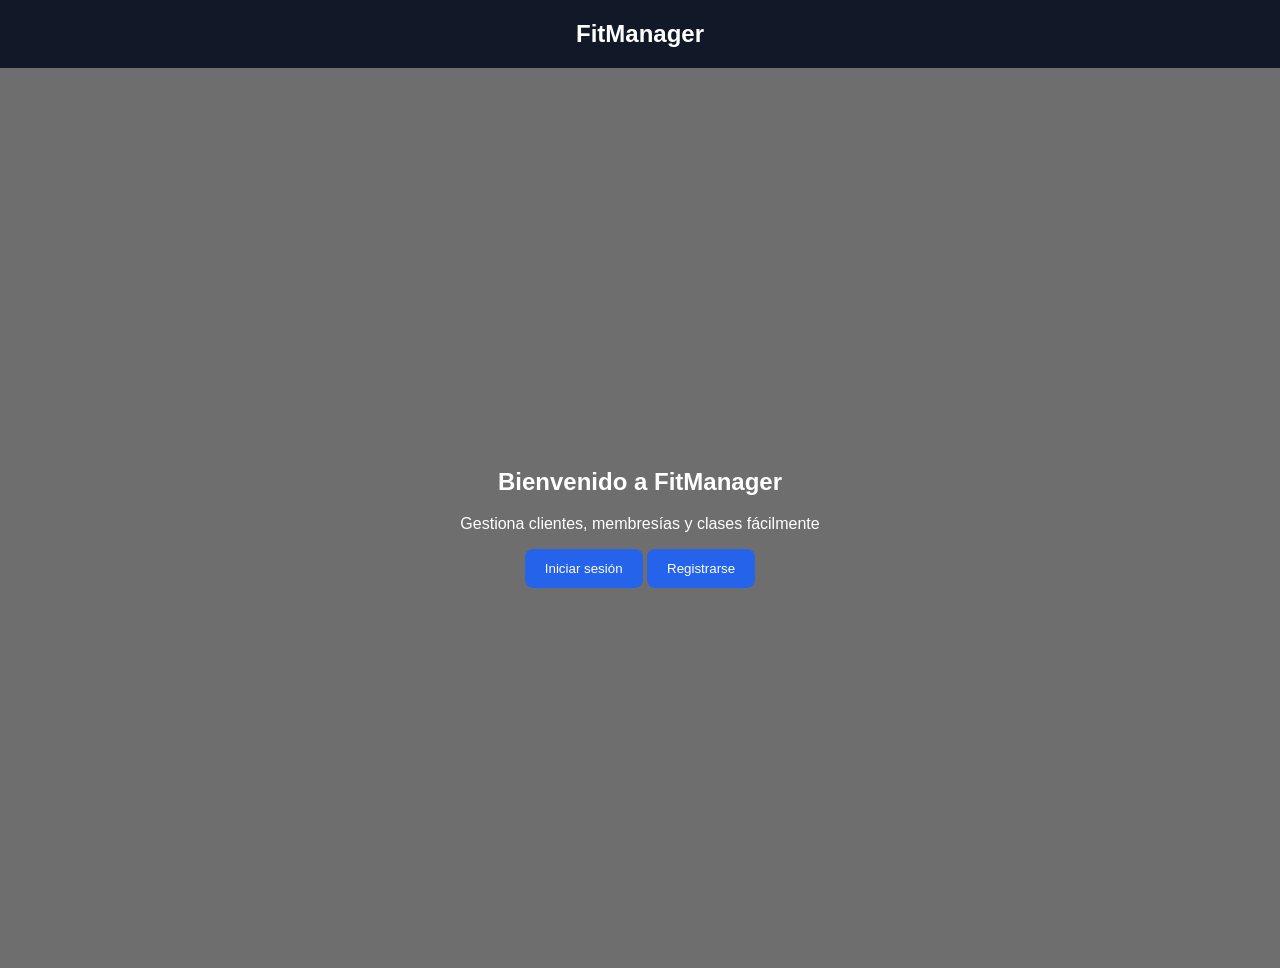
==== index.html @ f3ab3c64 "Add files via upload nuevo front end actualizado" ====
<!DOCTYPE html>
<html lang="es">
<head>
  <meta charset="UTF-8">
  <title>FitManager</title>
  <link rel="stylesheet" href="styles.css">
</head>
<body>

<header class="header">
  FitManager
</header>

<section class="hero">
  <div class="hero-content">
    <h1>Bienvenido a FitManager</h1>
    <p>Gestiona clientes, membresías y clases fácilmente</p>

    <button class="btn" onclick="window.location.href='login.html'">
      Iniciar sesión
    </button>

    <button class="btn" onclick="window.location.href='register.html'">
      Registrarse
    </button>
  </div>
</section>

</body>

    <script src="https://cdn.botpress.cloud/webchat/v3.5/inject.js"></script>
<script src="https://files.bpcontent.cloud/2025/08/15/12/20250815120426-M2R9G0NK.js" defer></script>
    
</html>
---- styles.css ----
* {
  box-sizing: border-box;
  font-family: Arial, Helvetica, sans-serif;
}

body {
  margin: 0;
  background: #f3f4f6;
  color: #111827;
}

.header {
  background: #111827;
  color: #fff;
  padding: 20px;
  text-align: center;
  font-size: 24px;
  font-weight: bold;
}

.hero {
  height: 100vh;
  background:
    linear-gradient(rgba(0,0,0,.55), rgba(0,0,0,.55)),
    url("https://images.unsplash.com/photo-1554284126-aa88f22d8b74");
  background-size: cover;
  display: flex;
  justify-content: center;
  align-items: center;
}

.hero-content {
  text-align: center;
  color: white;
}

.btn {
  background: #2563eb;
  color: white;
  border: none;
  padding: 12px 20px;
  border-radius: 8px;
  cursor: pointer;
}

.danger {
  background: #dc2626;
}

.hidden {
  display: none;
}

.login {
  min-height: 100vh;
  display: flex;
  justify-content: center;
  align-items: center;
}

.login-card {
  background: white;
  padding: 30px;
  width: 320px;
  border-radius: 10px;
}

.login-card input {
  width: 100%;
  padding: 10px;
  margin-bottom: 15px;
}

/* ADMIN */
.admin-container {
  display: flex;
  min-height: 100vh;
}

.admin-sidebar {
  width: 220px;
  background: #1f2937;
  color: white;
  padding: 20px;
  display: flex;
  flex-direction: column;
  gap: 10px;
}

.nav-btn {
  background: none;
  border: none;
  color: #e5e7eb;
  padding: 10px;
  cursor: pointer;
  text-align: left;
  border-radius: 6px;
}

.nav-btn:hover {
  background: #2563eb;
  color: white;
}

.admin-content {
  flex: 1;
  padding: 30px;
}

.admin-sec {
  background: white;
  padding: 25px;
  border-radius: 10px;
}

/* CLIENTE */
.panel {
  min-height: 100vh;
}

.cliente-container {
  display: flex;
  min-height: 100vh;
}

.cliente-sidebar {
  width: 220px;
  background: #1f2937;
  color: white;
  padding: 20px;
  display: flex;
  flex-direction: column;
  gap: 10px;
}

.cliente-sidebar button {
  background: none;
  border: none;
  color: #e5e7eb;
  padding: 10px;
  cursor: pointer;
  text-align: left;
  border-radius: 6px;
}

.cliente-sidebar button:hover {
  background: #2563eb;
  color: white;
}

.cliente-sidebar .danger {
  margin-top: auto;
}

.cliente-content {
  flex: 1;
  padding: 30px;
}

.cliente-sec {
  background: white;
  padding: 25px;
  border-radius: 10px;
}
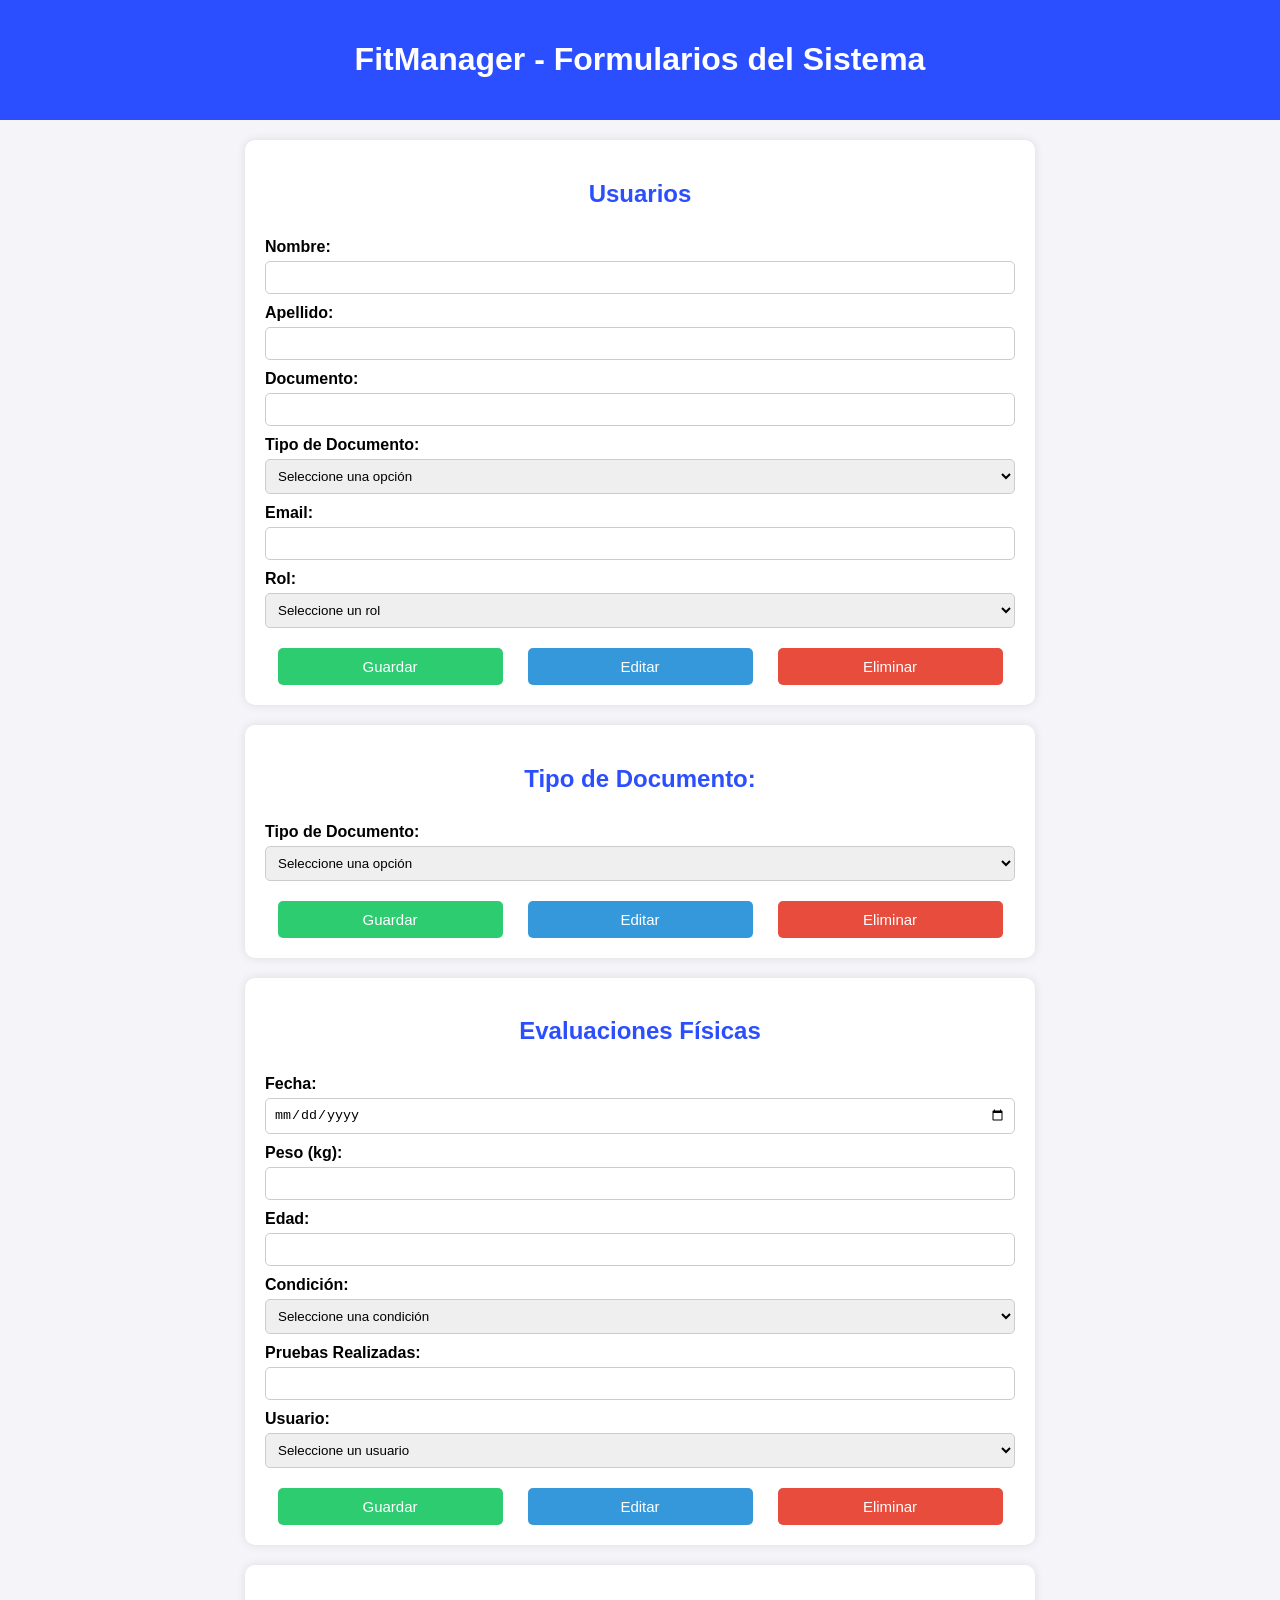
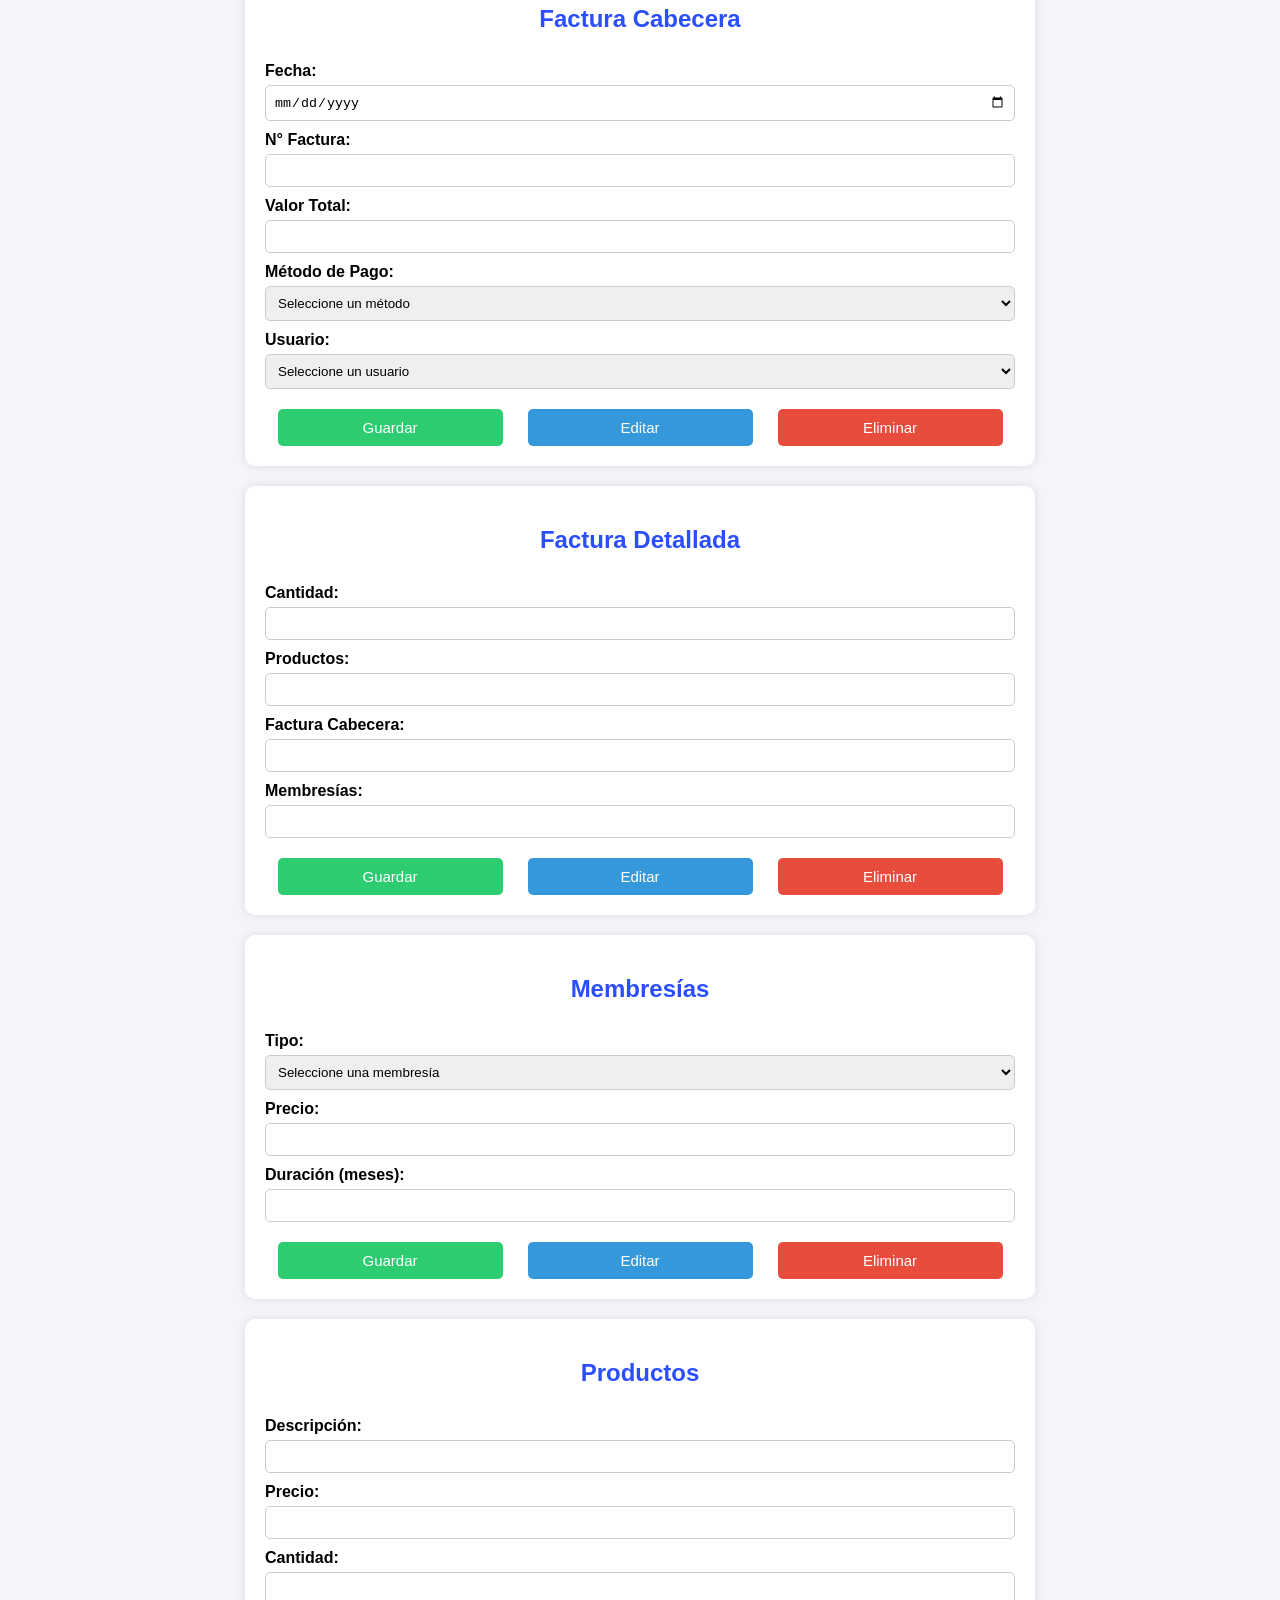
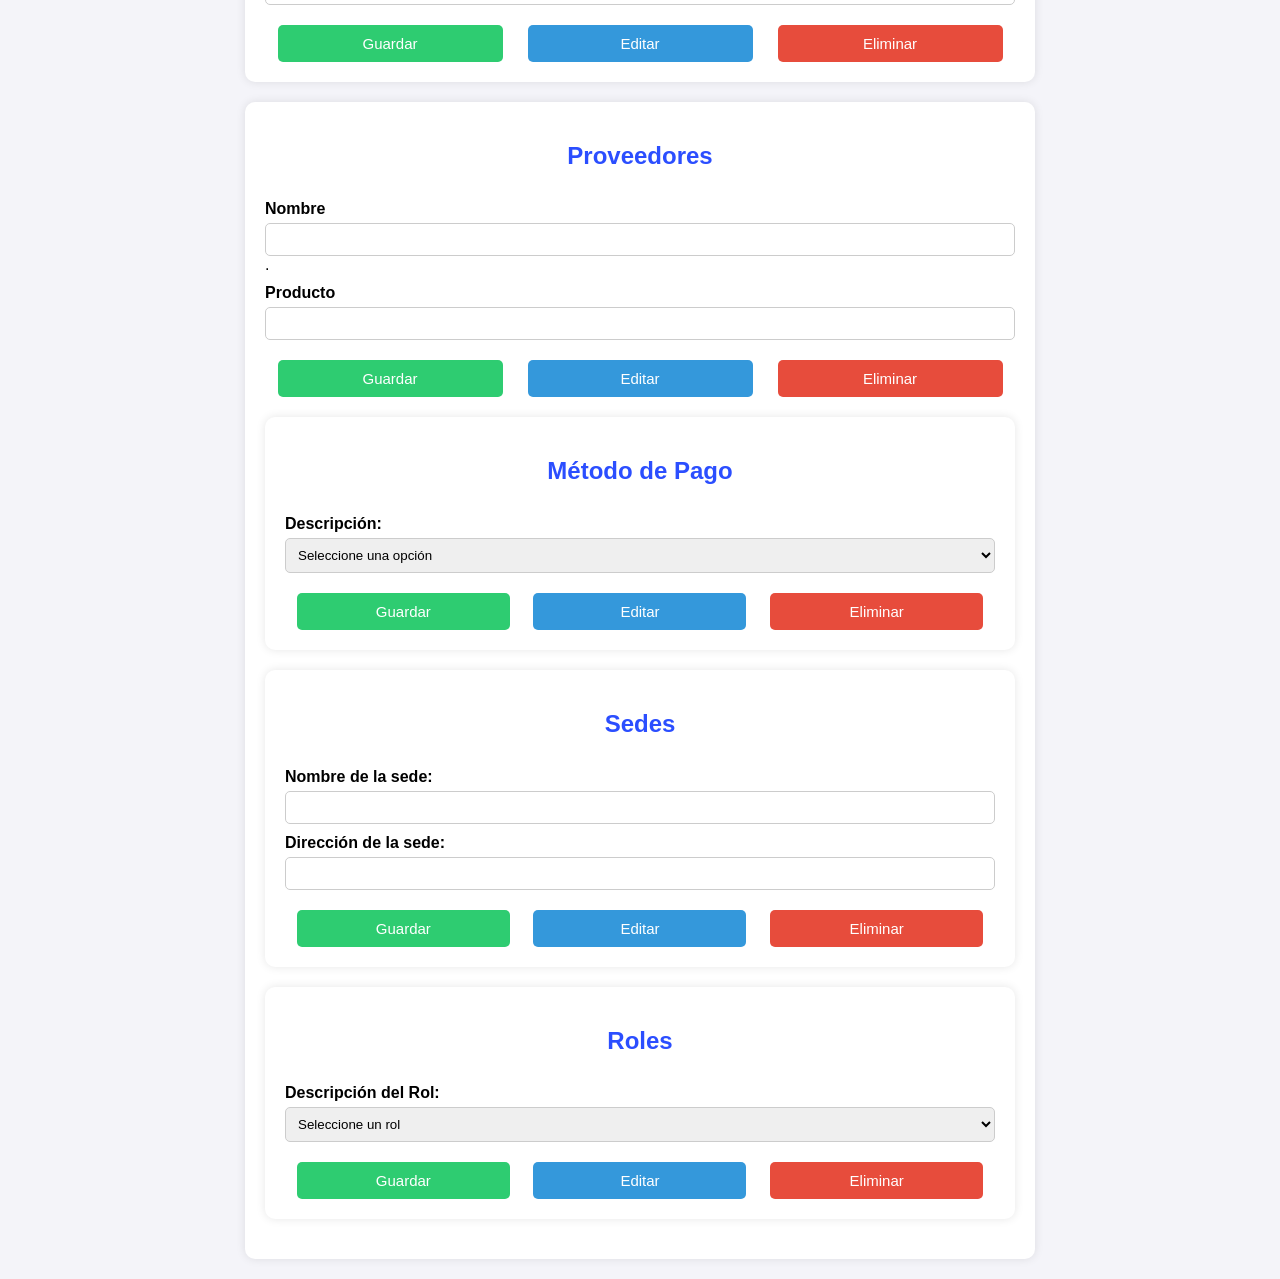
==== commit ec36efda: "Formularios Formularios actualizados y completos" ====
--- a/index.html
+++ b/index.html
@@ -2,33 +2,293 @@
 <html lang="es">
 <head>
   <meta charset="UTF-8">
-  <title>FitManager</title>
-  <link rel="stylesheet" href="styles.css">
+  <meta name="viewport" content="width=device-width, initial-scale=1.0">
+  <title>FitManager - Formularios</title>
+<link rel="stylesheet" href="Css/styles.css">
 </head>
 <body>
 
-<header class="header">
-  FitManager
+<header>
+  <h1>FitManager - Formularios del Sistema</h1>
 </header>
 
-<section class="hero">
-  <div class="hero-content">
-    <h1>Bienvenido a FitManager</h1>
-    <p>Gestiona clientes, membresías y clases fácilmente</p>
-
-    <button class="btn" onclick="window.location.href='login.html'">
-      Iniciar sesión
-    </button>
-
-    <button class="btn" onclick="window.location.href='register.html'">
-      Registrarse
-    </button>
-  </div>
+<section>
+  <h2>Usuarios</h2>
+  <form>
+    <label>Nombre:</label>
+    <input type="text" name="nombre" required>
+
+    <label>Apellido:</label>
+    <input type="text" name="apellido" required>
+
+    <label>Documento:</label>
+    <input type="text" name="documento" required>
+
+    <label>Tipo de Documento:</label>
+    <select name="tipo_documento" required>
+      <option value="">Seleccione una opción</option>
+      <option value="TI">Tarjeta de Identidad (T.I)</option>
+      <option value="CC">Cédula de Ciudadanía (C.C)</option>
+      <option value="CE">Cédula de Extranjeria (C.E)</option>
+    </select>
+
+    <label>Email:</label>
+    <input type="email" name="email" required>
+
+    <label>Rol:</label>
+    <select name="rol" required>
+      <option value="">Seleccione un rol</option>
+      <option value="entrenador">Entrenador</option>
+      <option value="cliente">Cliente</option>
+    </select>
+
+    <div class="botones">
+      <button class="guardar" formaction="guardar_usuario.php" type="submit">Guardar</button>
+      <button class="editar" formaction="editar_usuario.php" type="submit">Editar</button>
+      <button class="eliminar" formaction="eliminar_usuario.php" type="submit">Eliminar</button>
+    </div>
+  </form>
+</section>
+
+<section>
+    
+  <h2>Tipo de Documento:</h2>
+    <form>
+
+    <label>Tipo de Documento:</label>
+    <select name="tipo_documento" required>
+      <option value="">Seleccione una opción</option>
+      <option value="TI">Tarjeta de Identidad (T.I)</option>
+      <option value="CC">Cédula de Ciudadanía (C.C)</option>
+      <option value="CE">Cedula de Extranjeria (C.E)</option>
+    </select>
+        <div class="botones">
+      <button class="guardar" formaction="guardar_Tipo_de_documento.php" type="submit">Guardar</button>
+      <button class="editar" formaction="editar_Tipo_de_documento.php" type="submit">Editar</button>
+      <button class="eliminar" formaction="eliminar_Tipo_de_documento.php" type="submit">Eliminar</button>
+    </div>
+    </form>
+
+</section>
+
+<section>
+  <h2>Evaluaciones Físicas</h2>
+  <form>
+    <label>Fecha:</label>
+    <input type="date" name="fecha" required>
+
+    <label>Peso (kg):</label>
+    <input type="number" name="peso" step="0.1" required>
+
+    <label>Edad:</label>
+    <input type="number" name="edad" required>
+
+    <label>Condición:</label>
+    <select name="condicion">
+      <option value="">Seleccione una condición</option>
+      <option value="excelente">Excelente</option>
+      <option value="buena">Buena</option>
+      <option value="regular">Regular</option>
+      <option value="mala">Mala</option>
+    </select>
+
+    <label>Pruebas Realizadas:</label>
+    <input type="text" name="pruebas">
+
+    <label>Usuario:</label>
+    <select name="usuario">
+      <option value="">Seleccione un usuario</option>
+      <option value="1">Juan Pérez</option>
+      <option value="2">María Gómez</option>
+      <option value="3">Carlos Ruiz</option>
+    </select>
+
+    <div class="botones">
+      <button class="guardar" formaction="guardar_evaluacion.php" type="submit">Guardar</button>
+      <button class="editar" formaction="editar_evaluacion.php" type="submit">Editar</button>
+      <button class="eliminar" formaction="eliminar_evaluacion.php" type="submit">Eliminar</button>
+    </div>
+  </form>
+</section>
+
+<section>
+  <h2>Factura Cabecera</h2>
+  <form>
+    <label>Fecha:</label>
+    <input type="date" name="fecha_fact" required>
+
+    <label>N° Factura:</label>
+    <input type="text" name="n_factura" required>
+
+    <label>Valor Total:</label>
+    <input type="number" name="valortotal" step="0.01" required>
+
+    <label>Método de Pago:</label>
+    <select name="metodo_pago" required>
+      <option value="">Seleccione un método</option>
+      <option value="efectivo">Efectivo</option>
+      <option value="tarjeta">Tarjeta</option>
+      <option value="transferencia">Transferencia</option>
+    </select>
+
+    <label>Usuario:</label>
+    <select name="usuario" required>
+      <option value="">Seleccione un usuario</option>
+      <option value="1">Juan Pérez</option>
+      <option value="2">María Gómez</option>
+    </select>
+
+    <div class="botones">
+      <button class="guardar" formaction="guardar_factura_cabecera.php" type="submit">Guardar</button>
+      <button class="editar" formaction="editar_factura_cabecera.php" type="submit">Editar</button>
+      <button class="eliminar" formaction="eliminar_factura_cabecera.php" type="submit">Eliminar</button>
+    </div>
+  </form>
+</section>
+
+
+
+<section>
+  <h2>Factura Detallada</h2>
+  <form>
+    <label>Cantidad:</label>
+    <input type="number" name="Cantidad" required>
+
+    <label>Productos:</label>
+    <input type="text" name="Productos" required>
+
+    <label>Factura Cabecera:</label>
+    <input type="text" name=" Factura Cabecera" required>
+
+    <label>Membresías:</label>
+    <input type="text" name="Membresías" required>
+
+    <div class="botones">
+      <button class="guardar" formaction="guardar_factura_detallada.php" type="submit">Guardar</button>
+      <button class="editar" formaction="editar_factura_detallada.php" type="submit">Editar</button>
+      <button class="eliminar" formaction="eliminar_factura_detallada.php" type="submit">Eliminar</button>
+    </div>
+  </form>
+</section>
+
+<section>
+  <h2>Membresías</h2>
+  <form>
+    <label>Tipo:</label>
+    <select name="tipo" required>
+      <option value="">Seleccione una membresía</option>
+      <option value="mensual">Mensual</option>
+      <option value="trimestral">Trimestral</option>
+      <option value="anual">Anual</option>
+    </select>
+
+    <label>Precio:</label>
+    <input type="number" name="precio" step="0.01" required>
+
+    <label>Duración (meses):</label>
+    <input type="number" name="duracion_meses" required>
+
+    <div class="botones">
+      <button class="guardar" formaction="guardar_membresia.php" type="submit">Guardar</button>
+      <button class="editar" formaction="editar_membresia.php" type="submit">Editar</button>
+      <button class="eliminar" formaction="eliminar_membresia.php" type="submit">Eliminar</button>
+    </div>
+  </form>
+</section>
+
+
+<section>
+  <h2>Productos</h2>
+  <form>
+    <label>Descripción:</label>
+    <input type="text" name="Descripción" required>
+    
+    <label>Precio:</label>
+    <input type="number" name="Precio" required>
+
+    <label>Cantidad: </label>
+    <input type="number" name="Cantidad" required>
+    <div class="botones">
+      <button class="guardar" formaction="guardar_producto.php" type="submit">Guardar</button>
+      <button class="editar" formaction="editar_producto.php" type="submit">Editar</button>
+      <button class="eliminar" formaction="eliminar_producto.php" type="submit">Eliminar</button>
+    </div>
+  </form>
+</section>
+
+
+<section>
+  <h2>Proveedores</h2>
+  <form>
+    <label>Nombre</label>
+    <input type="text" name="Nombre" required>.
+    <label>Producto</label>
+    <input type="text" name="Producto" required>
+    <div class="botones">
+      <button class="guardar" formaction="guardar_Proovedor.php" type="submit">Guardar</button>
+      <button class="editar" formaction="editar_Proovedor.php" type="submit">Editar</button>
+      <button class="eliminar" formaction="eliminar_Proovedor.php" type="submit">Eliminar</button>
+      </div>
+  </form>
+
+
+<section>
+  
+  
+  
+  
+  <h2>Método de Pago</h2>
+  <form>
+    <label>Descripción:</label>
+    <select name="descripcion" required>
+      <option value="">Seleccione una opción</option>
+      <option value="efectivo">Efectivo</option>
+      <option value="tarjeta">Tarjeta</option>
+      <option value="transferencia">Transferencia</option>
+    </select>
+
+    <div class="botones">
+      <button class="guardar" formaction="guardar_metodopago.php" type="submit">Guardar</button>
+      <button class="editar" formaction="editar_metodopago.php" type="submit">Editar</button>
+      <button class="eliminar" formaction="eliminar_metodopago.php" type="submit">Eliminar</button>
+    </div>
+  </form>
+</section>
+
+<section>
+  <h2>Sedes</h2>
+  <form>
+    <label>Nombre de la sede:</label>
+    <input type="text" name="Nombre_de_la_sede" required>
+
+    <label>Dirección de la sede:</label>
+    <input type="text" name="Dirección_de_la_sede">
+    <div class="botones">
+      <button class="guardar" formaction="guardar_sedes.php" type="submit">Guardar</button>
+      <button class="editar" formaction="editar_sedes.php" type="submit">Editar</button>
+      <button class="eliminar" formaction="eliminar_sedes.php" type="submit">Eliminar</button>
+    </div>
+  </form>
+</section>
+
+
+<section>
+  <h2>Roles</h2>
+  <form>
+    <label>Descripción del Rol:</label>
+    <select name="descripcion" required>
+      <option value="">Seleccione un rol</option>
+      <option value="entrenador">Entrenador</option>
+      <option value="cliente">Cliente</option>
+    </select>
+
+    <div class="botones">
+      <button class="guardar" formaction="guardar_rol.php" type="submit">Guardar</button>
+      <button class="editar" formaction="editar_rol.php" type="submit">Editar</button>
+      <button class="eliminar" formaction="eliminar_rol.php" type="submit">Eliminar</button>
+    </div>
+  </form>
 </section>
 
 </body>
-
-    <script src="https://cdn.botpress.cloud/webchat/v3.5/inject.js"></script>
-<script src="https://files.bpcontent.cloud/2025/08/15/12/20250815120426-M2R9G0NK.js" defer></script>
-    
-</html>
+</html>
--- a/Css/styles.css
+++ b/Css/styles.css
@@ -0,0 +1,56 @@
+ body {
+      font-family: Arial, sans-serif;
+      background: #f4f4f9;
+      margin: 0;
+      padding: 0;
+    }
+    header {
+      background: #2b4eff;
+      color: white;
+      text-align: center;
+      padding: 20px;
+    }
+    section {
+      max-width: 750px;
+      margin: 20px auto;
+      background: white;
+      padding: 20px;
+      border-radius: 10px;
+      box-shadow: 0 0 10px rgba(0,0,0,0.1);
+    }
+    h2 {
+      color: #2b4eff;
+      text-align: center;
+    }
+    form {
+      display: flex;
+      flex-direction: column;
+    }
+    label {
+      margin-top: 10px;
+      font-weight: bold;
+    }
+    input, select {
+      padding: 8px;
+      margin-top: 5px;
+      border: 1px solid #ccc;
+      border-radius: 5px;
+    }
+    .botones {
+      display: flex;
+      justify-content: space-around;
+      margin-top: 20px;
+    }
+    button {
+      padding: 10px 15px;
+      border: none;
+      border-radius: 5px;
+      color: white;
+      font-size: 15px;
+      cursor: pointer;
+      width: 30%;
+    }
+    .guardar { background: #2ecc71; }
+    .editar { background: #3498db; }
+    .eliminar { background: #e74c3c; }
+    button:hover { opacity: 0.85; }
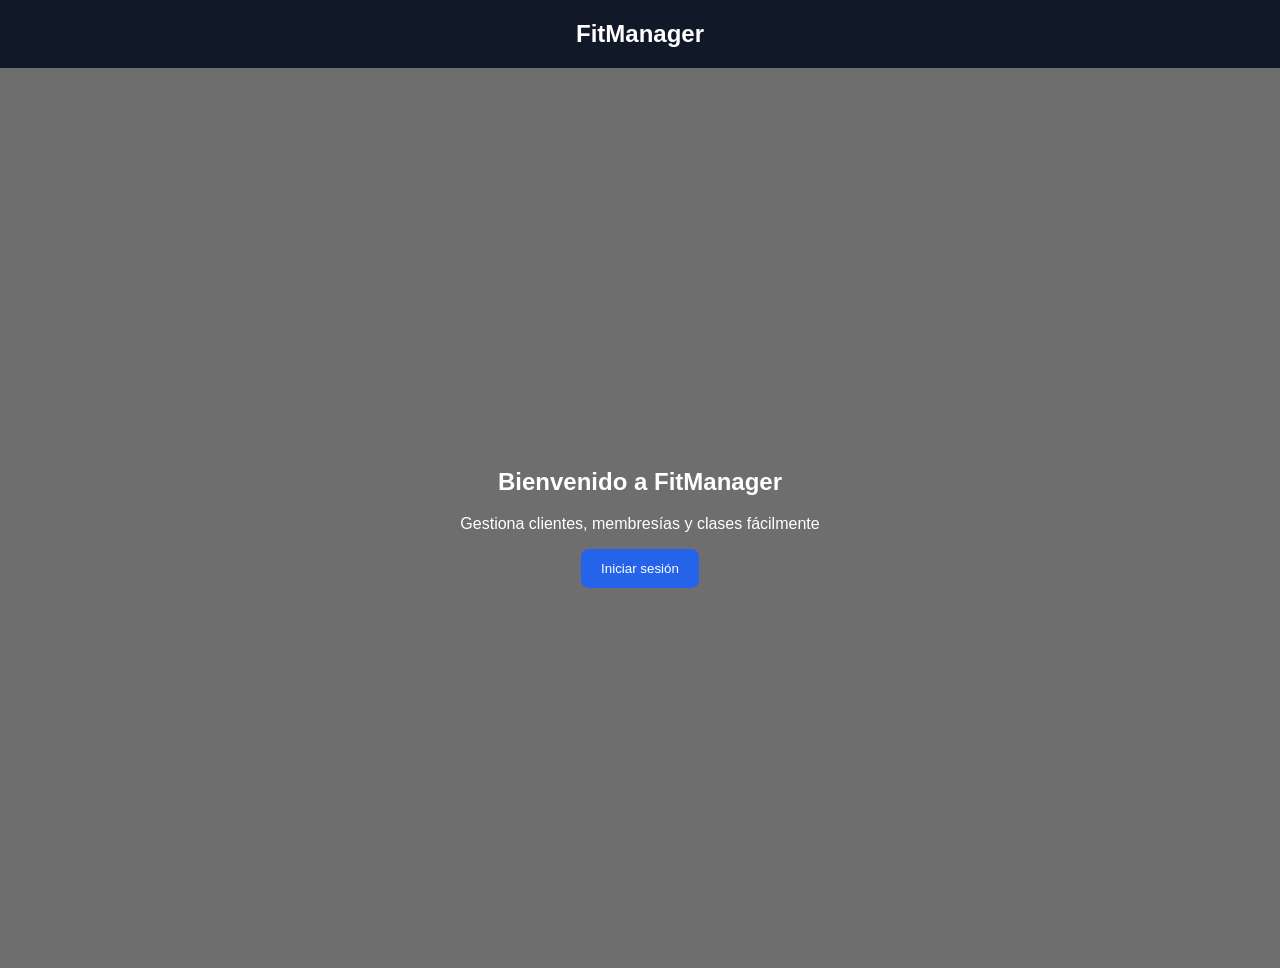
==== commit c8587900: "actualizacion" ====
--- a/index.html
+++ b/index.html
@@ -1,294 +1,34 @@
 <!DOCTYPE html>
 <html lang="es">
 <head>
-  <meta charset="UTF-8">
-  <meta name="viewport" content="width=device-width, initial-scale=1.0">
-  <title>FitManager - Formularios</title>
-<link rel="stylesheet" href="Css/styles.css">
+<meta charset="UTF-8">
+<title>FitManager</title>
+<link rel="stylesheet" href="styles.css">
 </head>
+
 <body>
 
-<header>
-  <h1>FitManager - Formularios del Sistema</h1>
+<header class="header">
+FitManager
 </header>
 
-<section>
-  <h2>Usuarios</h2>
-  <form>
-    <label>Nombre:</label>
-    <input type="text" name="nombre" required>
+<section class="hero">
+<div class="hero-content">
 
-    <label>Apellido:</label>
-    <input type="text" name="apellido" required>
+<h1>Bienvenido a FitManager</h1>
+<p>Gestiona clientes, membresías y clases fácilmente</p>
 
-    <label>Documento:</label>
-    <input type="text" name="documento" required>
+<a href="login.html">
+<button class="btn">Iniciar sesión</button>
+</a>
 
-    <label>Tipo de Documento:</label>
-    <select name="tipo_documento" required>
-      <option value="">Seleccione una opción</option>
-      <option value="TI">Tarjeta de Identidad (T.I)</option>
-      <option value="CC">Cédula de Ciudadanía (C.C)</option>
-      <option value="CE">Cédula de Extranjeria (C.E)</option>
-    </select>
-
-    <label>Email:</label>
-    <input type="email" name="email" required>
-
-    <label>Rol:</label>
-    <select name="rol" required>
-      <option value="">Seleccione un rol</option>
-      <option value="entrenador">Entrenador</option>
-      <option value="cliente">Cliente</option>
-    </select>
-
-    <div class="botones">
-      <button class="guardar" formaction="guardar_usuario.php" type="submit">Guardar</button>
-      <button class="editar" formaction="editar_usuario.php" type="submit">Editar</button>
-      <button class="eliminar" formaction="eliminar_usuario.php" type="submit">Eliminar</button>
-    </div>
-  </form>
+</div>
 </section>
 
-<section>
-    
-  <h2>Tipo de Documento:</h2>
-    <form>
-
-    <label>Tipo de Documento:</label>
-    <select name="tipo_documento" required>
-      <option value="">Seleccione una opción</option>
-      <option value="TI">Tarjeta de Identidad (T.I)</option>
-      <option value="CC">Cédula de Ciudadanía (C.C)</option>
-      <option value="CE">Cedula de Extranjeria (C.E)</option>
-    </select>
-        <div class="botones">
-      <button class="guardar" formaction="guardar_Tipo_de_documento.php" type="submit">Guardar</button>
-      <button class="editar" formaction="editar_Tipo_de_documento.php" type="submit">Editar</button>
-      <button class="eliminar" formaction="eliminar_Tipo_de_documento.php" type="submit">Eliminar</button>
-    </div>
-    </form>
-
-</section>
-
-<section>
-  <h2>Evaluaciones Físicas</h2>
-  <form>
-    <label>Fecha:</label>
-    <input type="date" name="fecha" required>
-
-    <label>Peso (kg):</label>
-    <input type="number" name="peso" step="0.1" required>
-
-    <label>Edad:</label>
-    <input type="number" name="edad" required>
-
-    <label>Condición:</label>
-    <select name="condicion">
-      <option value="">Seleccione una condición</option>
-      <option value="excelente">Excelente</option>
-      <option value="buena">Buena</option>
-      <option value="regular">Regular</option>
-      <option value="mala">Mala</option>
-    </select>
-
-    <label>Pruebas Realizadas:</label>
-    <input type="text" name="pruebas">
-
-    <label>Usuario:</label>
-    <select name="usuario">
-      <option value="">Seleccione un usuario</option>
-      <option value="1">Juan Pérez</option>
-      <option value="2">María Gómez</option>
-      <option value="3">Carlos Ruiz</option>
-    </select>
-
-    <div class="botones">
-      <button class="guardar" formaction="guardar_evaluacion.php" type="submit">Guardar</button>
-      <button class="editar" formaction="editar_evaluacion.php" type="submit">Editar</button>
-      <button class="eliminar" formaction="eliminar_evaluacion.php" type="submit">Eliminar</button>
-    </div>
-  </form>
-</section>
-
-<section>
-  <h2>Factura Cabecera</h2>
-  <form>
-    <label>Fecha:</label>
-    <input type="date" name="fecha_fact" required>
-
-    <label>N° Factura:</label>
-    <input type="text" name="n_factura" required>
-
-    <label>Valor Total:</label>
-    <input type="number" name="valortotal" step="0.01" required>
-
-    <label>Método de Pago:</label>
-    <select name="metodo_pago" required>
-      <option value="">Seleccione un método</option>
-      <option value="efectivo">Efectivo</option>
-      <option value="tarjeta">Tarjeta</option>
-      <option value="transferencia">Transferencia</option>
-    </select>
-
-    <label>Usuario:</label>
-    <select name="usuario" required>
-      <option value="">Seleccione un usuario</option>
-      <option value="1">Juan Pérez</option>
-      <option value="2">María Gómez</option>
-    </select>
-
-    <div class="botones">
-      <button class="guardar" formaction="guardar_factura_cabecera.php" type="submit">Guardar</button>
-      <button class="editar" formaction="editar_factura_cabecera.php" type="submit">Editar</button>
-      <button class="eliminar" formaction="eliminar_factura_cabecera.php" type="submit">Eliminar</button>
-    </div>
-  </form>
-</section>
-
-
-
-<section>
-  <h2>Factura Detallada</h2>
-  <form>
-    <label>Cantidad:</label>
-    <input type="number" name="Cantidad" required>
-
-    <label>Productos:</label>
-    <input type="text" name="Productos" required>
-
-    <label>Factura Cabecera:</label>
-    <input type="text" name=" Factura Cabecera" required>
-
-    <label>Membresías:</label>
-    <input type="text" name="Membresías" required>
-
-    <div class="botones">
-      <button class="guardar" formaction="guardar_factura_detallada.php" type="submit">Guardar</button>
-      <button class="editar" formaction="editar_factura_detallada.php" type="submit">Editar</button>
-      <button class="eliminar" formaction="eliminar_factura_detallada.php" type="submit">Eliminar</button>
-    </div>
-  </form>
-</section>
-
-<section>
-  <h2>Membresías</h2>
-  <form>
-    <label>Tipo:</label>
-    <select name="tipo" required>
-      <option value="">Seleccione una membresía</option>
-      <option value="mensual">Mensual</option>
-      <option value="trimestral">Trimestral</option>
-      <option value="anual">Anual</option>
-    </select>
-
-    <label>Precio:</label>
-    <input type="number" name="precio" step="0.01" required>
-
-    <label>Duración (meses):</label>
-    <input type="number" name="duracion_meses" required>
-
-    <div class="botones">
-      <button class="guardar" formaction="guardar_membresia.php" type="submit">Guardar</button>
-      <button class="editar" formaction="editar_membresia.php" type="submit">Editar</button>
-      <button class="eliminar" formaction="eliminar_membresia.php" type="submit">Eliminar</button>
-    </div>
-  </form>
-</section>
-
-
-<section>
-  <h2>Productos</h2>
-  <form>
-    <label>Descripción:</label>
-    <input type="text" name="Descripción" required>
-    
-    <label>Precio:</label>
-    <input type="number" name="Precio" required>
-
-    <label>Cantidad: </label>
-    <input type="number" name="Cantidad" required>
-    <div class="botones">
-      <button class="guardar" formaction="guardar_producto.php" type="submit">Guardar</button>
-      <button class="editar" formaction="editar_producto.php" type="submit">Editar</button>
-      <button class="eliminar" formaction="eliminar_producto.php" type="submit">Eliminar</button>
-    </div>
-  </form>
-</section>
-
-
-<section>
-  <h2>Proveedores</h2>
-  <form>
-    <label>Nombre</label>
-    <input type="text" name="Nombre" required>.
-    <label>Producto</label>
-    <input type="text" name="Producto" required>
-    <div class="botones">
-      <button class="guardar" formaction="guardar_Proovedor.php" type="submit">Guardar</button>
-      <button class="editar" formaction="editar_Proovedor.php" type="submit">Editar</button>
-      <button class="eliminar" formaction="eliminar_Proovedor.php" type="submit">Eliminar</button>
-      </div>
-  </form>
-
-
-<section>
-  
-  
-  
-  
-  <h2>Método de Pago</h2>
-  <form>
-    <label>Descripción:</label>
-    <select name="descripcion" required>
-      <option value="">Seleccione una opción</option>
-      <option value="efectivo">Efectivo</option>
-      <option value="tarjeta">Tarjeta</option>
-      <option value="transferencia">Transferencia</option>
-    </select>
-
-    <div class="botones">
-      <button class="guardar" formaction="guardar_metodopago.php" type="submit">Guardar</button>
-      <button class="editar" formaction="editar_metodopago.php" type="submit">Editar</button>
-      <button class="eliminar" formaction="eliminar_metodopago.php" type="submit">Eliminar</button>
-    </div>
-  </form>
-</section>
-
-<section>
-  <h2>Sedes</h2>
-  <form>
-    <label>Nombre de la sede:</label>
-    <input type="text" name="Nombre_de_la_sede" required>
-
-    <label>Dirección de la sede:</label>
-    <input type="text" name="Dirección_de_la_sede">
-    <div class="botones">
-      <button class="guardar" formaction="guardar_sedes.php" type="submit">Guardar</button>
-      <button class="editar" formaction="editar_sedes.php" type="submit">Editar</button>
-      <button class="eliminar" formaction="eliminar_sedes.php" type="submit">Eliminar</button>
-    </div>
-  </form>
-</section>
-
-
-<section>
-  <h2>Roles</h2>
-  <form>
-    <label>Descripción del Rol:</label>
-    <select name="descripcion" required>
-      <option value="">Seleccione un rol</option>
-      <option value="entrenador">Entrenador</option>
-      <option value="cliente">Cliente</option>
-    </select>
-
-    <div class="botones">
-      <button class="guardar" formaction="guardar_rol.php" type="submit">Guardar</button>
-      <button class="editar" formaction="editar_rol.php" type="submit">Editar</button>
-      <button class="eliminar" formaction="eliminar_rol.php" type="submit">Eliminar</button>
-    </div>
-  </form>
-</section>
+<script src="script.js"></script>
 
 </body>
-</html>+    <script src="https://cdn.botpress.cloud/webchat/v3.5/inject.js"></script>
+<script src="https://files.bpcontent.cloud/2025/08/15/12/20250815120426-M2R9G0NK.js" defer></script>
+</html>
+
--- a/styles.css
+++ b/styles.css
@@ -0,0 +1,164 @@
+* {
+  box-sizing: border-box;
+  font-family: Arial, Helvetica, sans-serif;
+}
+
+body {
+  margin: 0;
+  background: #f3f4f6;
+  color: #111827;
+}
+
+.header {
+  background: #111827;
+  color: #fff;
+  padding: 20px;
+  text-align: center;
+  font-size: 24px;
+  font-weight: bold;
+}
+
+.hero {
+  height: 100vh;
+  background:
+    linear-gradient(rgba(0,0,0,.55), rgba(0,0,0,.55)),
+    url("https://images.unsplash.com/photo-1554284126-aa88f22d8b74");
+  background-size: cover;
+  display: flex;
+  justify-content: center;
+  align-items: center;
+}
+
+.hero-content {
+  text-align: center;
+  color: white;
+}
+
+.btn {
+  background: #2563eb;
+  color: white;
+  border: none;
+  padding: 12px 20px;
+  border-radius: 8px;
+  cursor: pointer;
+}
+
+.danger {
+  background: #dc2626;
+}
+
+.hidden {
+  display: none;
+}
+
+.login {
+  min-height: 100vh;
+  display: flex;
+  justify-content: center;
+  align-items: center;
+}
+
+.login-card {
+  background: white;
+  padding: 30px;
+  width: 320px;
+  border-radius: 10px;
+}
+
+.login-card input {
+  width: 100%;
+  padding: 10px;
+  margin-bottom: 15px;
+}
+
+/* ADMIN */
+.admin-container {
+  display: flex;
+  min-height: 100vh;
+}
+
+.admin-sidebar {
+  width: 220px;
+  background: #1f2937;
+  color: white;
+  padding: 20px;
+  display: flex;
+  flex-direction: column;
+  gap: 10px;
+}
+
+.nav-btn {
+  background: none;
+  border: none;
+  color: #e5e7eb;
+  padding: 10px;
+  cursor: pointer;
+  text-align: left;
+  border-radius: 6px;
+}
+
+.nav-btn:hover {
+  background: #2563eb;
+  color: white;
+}
+
+.admin-content {
+  flex: 1;
+  padding: 30px;
+}
+
+.admin-sec {
+  background: white;
+  padding: 25px;
+  border-radius: 10px;
+}
+
+/* CLIENTE */
+.panel {
+  min-height: 100vh;
+}
+
+.cliente-container {
+  display: flex;
+  min-height: 100vh;
+}
+
+.cliente-sidebar {
+  width: 220px;
+  background: #1f2937;
+  color: white;
+  padding: 20px;
+  display: flex;
+  flex-direction: column;
+  gap: 10px;
+}
+
+.cliente-sidebar button {
+  background: none;
+  border: none;
+  color: #e5e7eb;
+  padding: 10px;
+  cursor: pointer;
+  text-align: left;
+  border-radius: 6px;
+}
+
+.cliente-sidebar button:hover {
+  background: #2563eb;
+  color: white;
+}
+
+.cliente-sidebar .danger {
+  margin-top: auto;
+}
+
+.cliente-content {
+  flex: 1;
+  padding: 30px;
+}
+
+.cliente-sec {
+  background: white;
+  padding: 25px;
+  border-radius: 10px;
+}
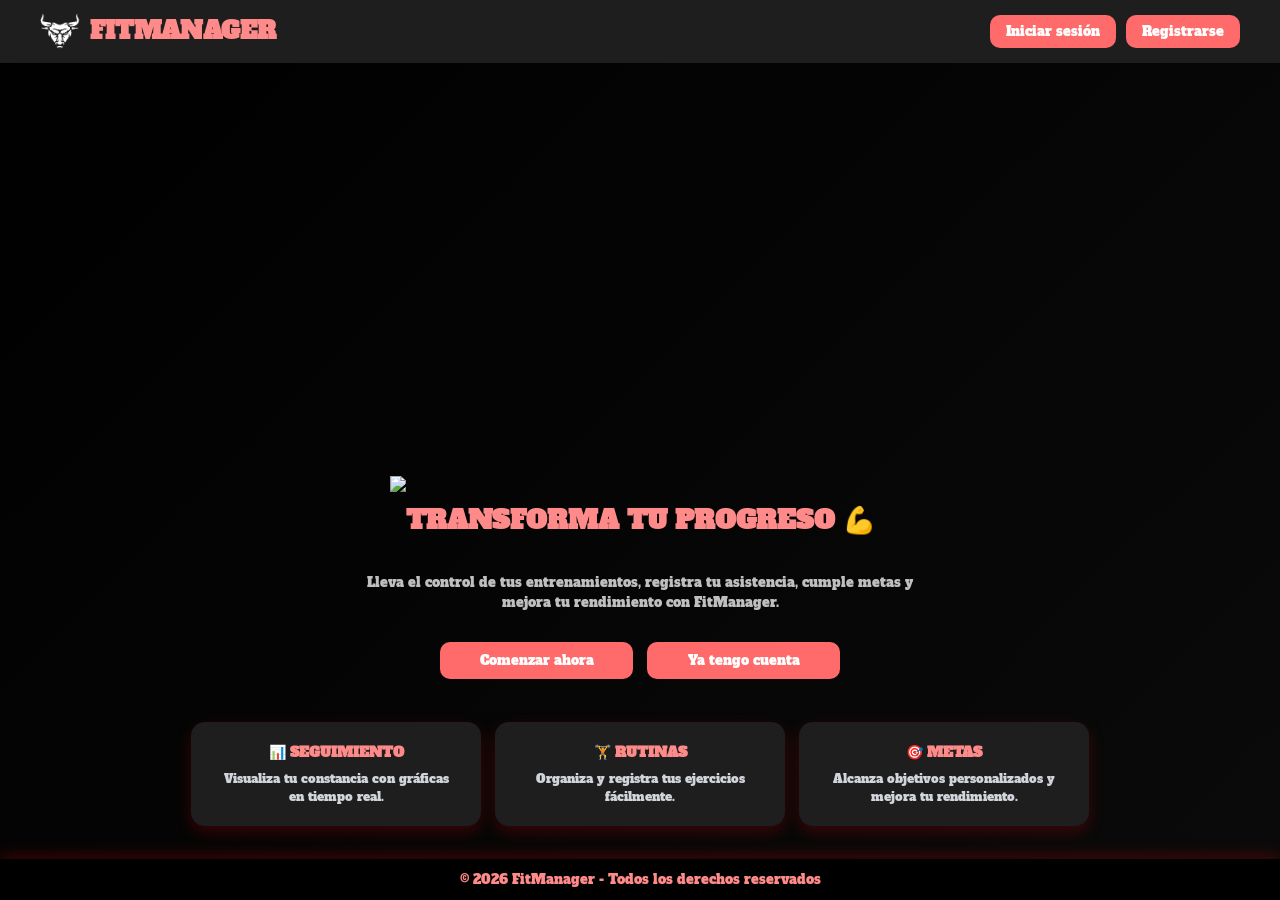
==== commit 19c5d0b3: "Add files via upload" ====
--- a/index.html
+++ b/index.html
@@ -1,34 +1,63 @@
 <!DOCTYPE html>
 <html lang="es">
+
 <head>
-<meta charset="UTF-8">
-<title>FitManager</title>
-<link rel="stylesheet" href="styles.css">
+    <meta charset="UTF-8">
+    <title>FitManager - Inicio</title>
+    <link rel="stylesheet" href="CSS/styles.css">
+    <link href="https://fonts.googleapis.com/css2?family=Alfa+Slab+One&display=swap" rel="stylesheet">
 </head>
 
-<body>
+<body class="index-page">
 
-<header class="header">
-FitManager
-</header>
+    <!-- NAVBAR -->
+    <header class="navbar">
+        <div class="logo-nav">
+            <img src="img/Icono.png" alt="logo">
+            <h2>FITMANAGER</h2>
+        </div>
+        <div class="nav-buttons">
+            <a href="login.html" class="btn-nav">Iniciar sesión</a>
+            <a href="register.html" class="btn-nav">Registrarse</a>
+        </div>
+    </header>
 
-<section class="hero">
-<div class="hero-content">
+    <!-- HERO -->
+    <section class="hero">
+        <div class="hero-content">
+            <img src="img/Fitmanagerpro.PNG" class="logo animated-logo">
+            <h1>TRANSFORMA TU PROGRESO 💪</h1>
+            <p>Lleva el control de tus entrenamientos, registra tu asistencia, cumple metas y mejora tu rendimiento con
+                FitManager.</p>
+            <div class="hero-buttons">
+                <a href="register.html" class="btn-main">Comenzar ahora</a>
+                <a href="login.html" class="btn-main">Ya tengo cuenta</a>
+            </div>
+        </div>
+    </section>
 
-<h1>Bienvenido a FitManager</h1>
-<p>Gestiona clientes, membresías y clases fácilmente</p>
+    <!-- TARJETAS -->
+    <section class="info container-fluid">
+        <div class="card-info col">
+            <h3>📊 SEGUIMIENTO</h3>
+            <p>Visualiza tu constancia con gráficas en tiempo real.</p>
+        </div>
+        <div class="card-info col">
+            <h3>🏋️ RUTINAS</h3>
+            <p>Organiza y registra tus ejercicios fácilmente.</p>
+        </div>
+        <div class="card-info col">
+            <h3>🎯 METAS</h3>
+            <p>Alcanza objetivos personalizados y mejora tu rendimiento.</p>
+        </div>
+    </section>
 
-<a href="login.html">
-<button class="btn">Iniciar sesión</button>
-</a>
+    <!-- FOOTER -->
+    <footer class="footer">
+        © 2026 FitManager - Todos los derechos reservados
+    </footer>
 
-</div>
-</section>
+    <script src="https://cdn.jsdelivr.net/npm/bootstrap@5.3.3/dist/js/bootstrap.bundle.min.js"></script>
+</body>
 
-<script src="script.js"></script>
-
-</body>
-    <script src="https://cdn.botpress.cloud/webchat/v3.5/inject.js"></script>
-<script src="https://files.bpcontent.cloud/2025/08/15/12/20250815120426-M2R9G0NK.js" defer></script>
-</html>
-
+</html>
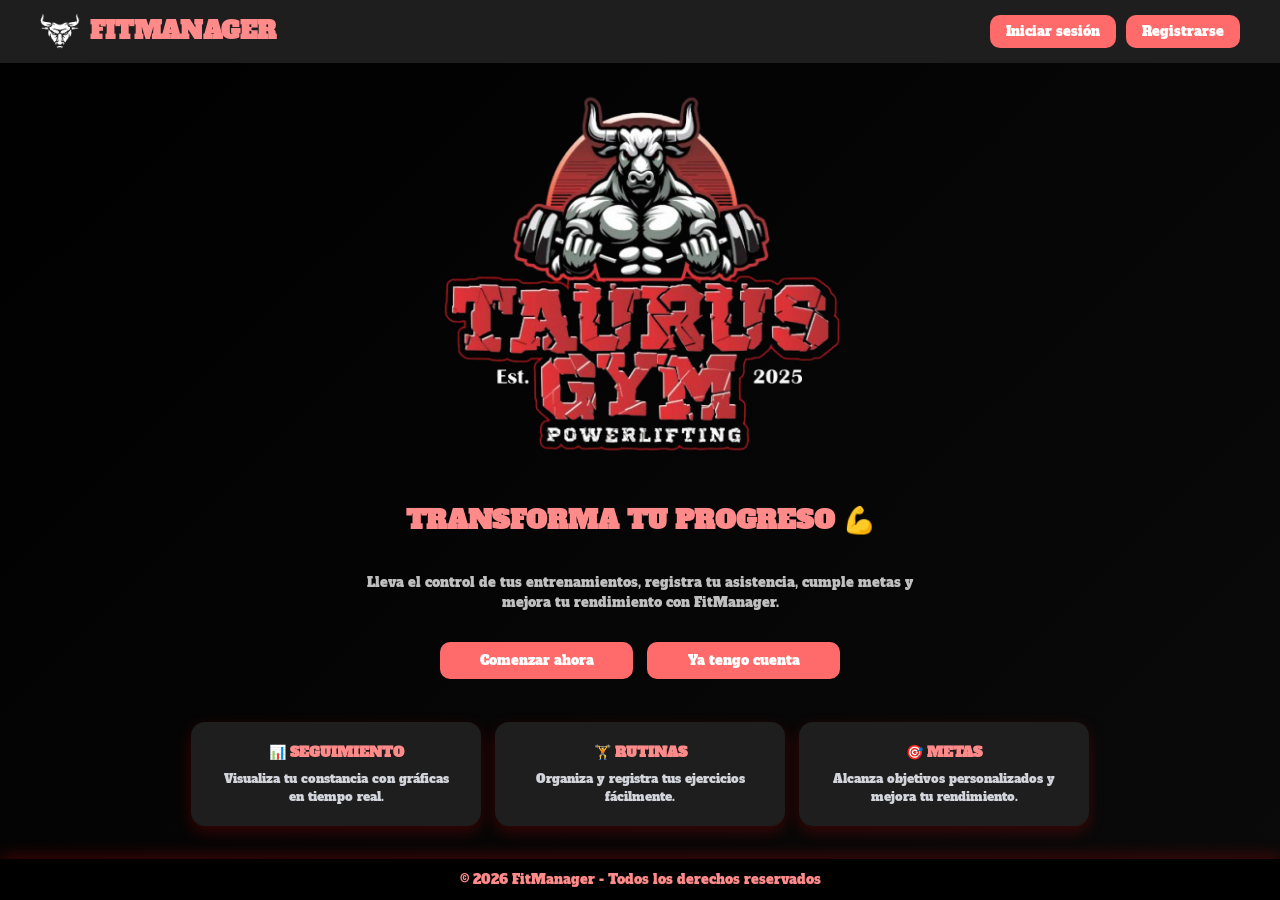
==== commit 55cf13a4: "Update index.html" ====
--- a/index.html
+++ b/index.html
@@ -25,7 +25,7 @@
     <!-- HERO -->
     <section class="hero">
         <div class="hero-content">
-            <img src="img/Fitmanagerpro.PNG" class="logo animated-logo">
+            <img src="img/Fitmanagerpro.png" class="logo animated-logo">
             <h1>TRANSFORMA TU PROGRESO 💪</h1>
             <p>Lleva el control de tus entrenamientos, registra tu asistencia, cumple metas y mejora tu rendimiento con
                 FitManager.</p>
@@ -60,4 +60,4 @@
     <script src="https://cdn.jsdelivr.net/npm/bootstrap@5.3.3/dist/js/bootstrap.bundle.min.js"></script>
 </body>
 
-</html>+</html>
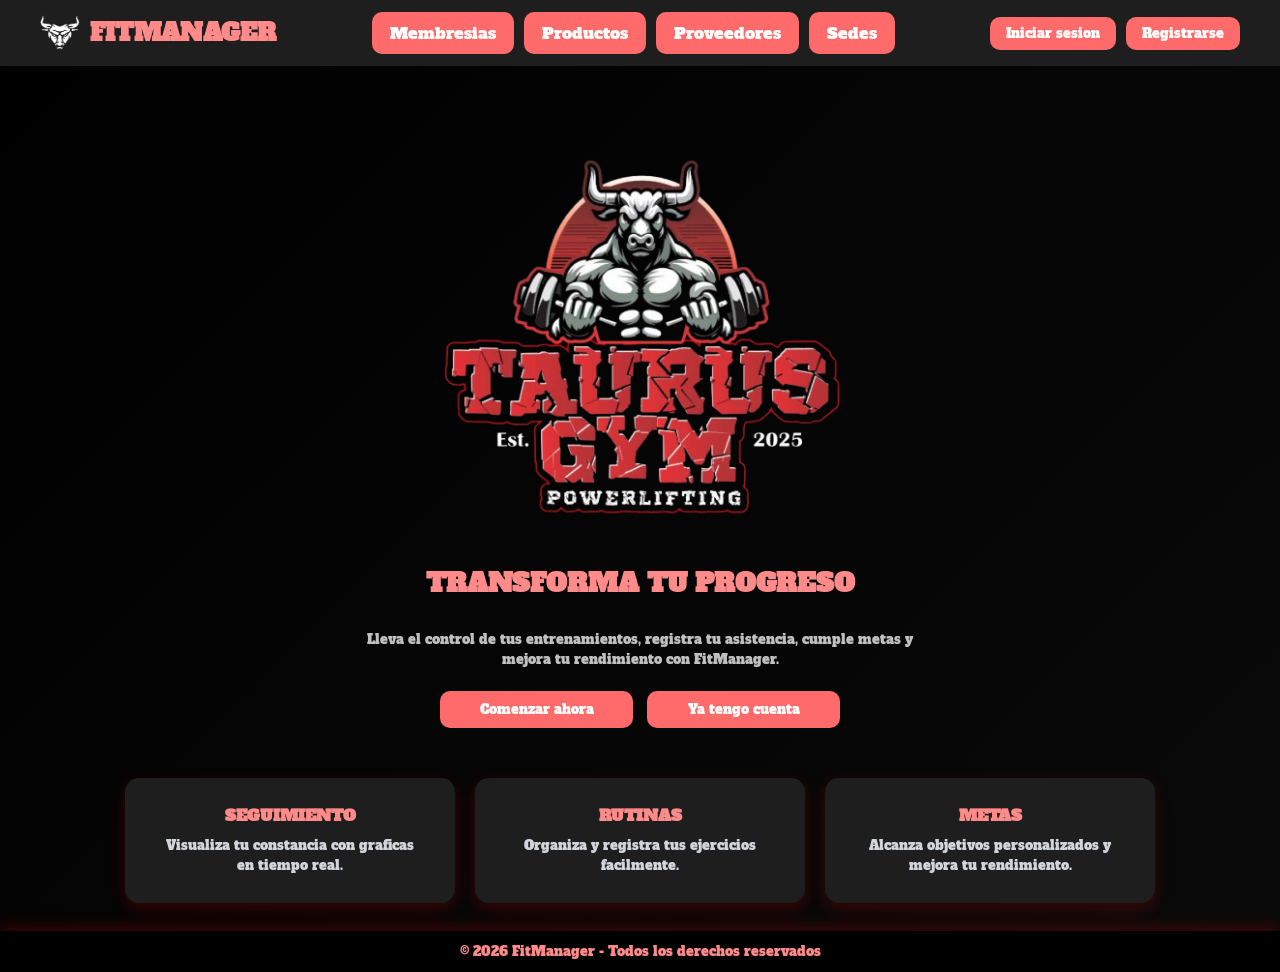
==== commit 291a527c: "Add files via upload" ====
--- a/index.html
+++ b/index.html
@@ -1,63 +1,27 @@
-<!DOCTYPE html>
-<html lang="es">
-
-<head>
-    <meta charset="UTF-8">
-    <title>FitManager - Inicio</title>
-    <link rel="stylesheet" href="CSS/styles.css">
-    <link href="https://fonts.googleapis.com/css2?family=Alfa+Slab+One&display=swap" rel="stylesheet">
-</head>
-
-<body class="index-page">
-
-    <!-- NAVBAR -->
-    <header class="navbar">
-        <div class="logo-nav">
-            <img src="img/Icono.png" alt="logo">
-            <h2>FITMANAGER</h2>
-        </div>
-        <div class="nav-buttons">
-            <a href="login.html" class="btn-nav">Iniciar sesión</a>
-            <a href="register.html" class="btn-nav">Registrarse</a>
-        </div>
-    </header>
-
-    <!-- HERO -->
-    <section class="hero">
-        <div class="hero-content">
-            <img src="img/Fitmanagerpro.png" class="logo animated-logo">
-            <h1>TRANSFORMA TU PROGRESO 💪</h1>
-            <p>Lleva el control de tus entrenamientos, registra tu asistencia, cumple metas y mejora tu rendimiento con
-                FitManager.</p>
-            <div class="hero-buttons">
-                <a href="register.html" class="btn-main">Comenzar ahora</a>
-                <a href="login.html" class="btn-main">Ya tengo cuenta</a>
-            </div>
-        </div>
-    </section>
-
-    <!-- TARJETAS -->
-    <section class="info container-fluid">
-        <div class="card-info col">
-            <h3>📊 SEGUIMIENTO</h3>
-            <p>Visualiza tu constancia con gráficas en tiempo real.</p>
-        </div>
-        <div class="card-info col">
-            <h3>🏋️ RUTINAS</h3>
-            <p>Organiza y registra tus ejercicios fácilmente.</p>
-        </div>
-        <div class="card-info col">
-            <h3>🎯 METAS</h3>
-            <p>Alcanza objetivos personalizados y mejora tu rendimiento.</p>
-        </div>
-    </section>
-
-    <!-- FOOTER -->
-    <footer class="footer">
-        © 2026 FitManager - Todos los derechos reservados
-    </footer>
-
-    <script src="https://cdn.jsdelivr.net/npm/bootstrap@5.3.3/dist/js/bootstrap.bundle.min.js"></script>
-</body>
-
+﻿<!DOCTYPE html>
+<html lang="es">
+<head>
+  <meta charset="UTF-8">
+  <meta name="viewport" content="width=device-width, initial-scale=1.0">
+  <title>FitManager - Inicio</title>
+  <link rel="stylesheet" href="CSS/styles.css">
+  <link href="https://fonts.googleapis.com/css2?family=Alfa+Slab+One&display=swap" rel="stylesheet">
+  <script src="JS/app.js" defer></script>
+</head>
+<body class="index-page" id="inicio">
+  <header class="navbar">
+    <div class="logo-nav"><img src="img/Icono.png" alt="logo"><h2>FITMANAGER</h2></div>
+    <nav class="nav-catalogo">
+      <a href="#membresias" class="btn-nav">Membresias</a><a href="#productos" class="btn-nav">Productos</a><a href="#proveedores" class="btn-nav">Proveedores</a><a href="#sedes" class="btn-nav">Sedes</a>
+    </nav>
+    <div class="nav-buttons"><a href="login.html" class="btn-nav">Iniciar sesion</a><a href="register.html" class="btn-nav">Registrarse</a></div>
+  </header>
+  <section class="hero"><div class="hero-content"><img src="img/Fitmanagerpro.png" class="logo animated-logo" alt="FitManager"><h1>TRANSFORMA TU PROGRESO</h1><p>Lleva el control de tus entrenamientos, registra tu asistencia, cumple metas y mejora tu rendimiento con FitManager.</p><div class="hero-buttons"><a href="register.html" class="btn-main">Comenzar ahora</a><a href="login.html" class="btn-main">Ya tengo cuenta</a></div></div></section>
+  <section class="info container-fluid"><div class="card-info col"><h3>SEGUIMIENTO</h3><p>Visualiza tu constancia con graficas en tiempo real.</p></div><div class="card-info col"><h3>RUTINAS</h3><p>Organiza y registra tus ejercicios facilmente.</p></div><div class="card-info col"><h3>METAS</h3><p>Alcanza objetivos personalizados y mejora tu rendimiento.</p></div></section>
+  <section id="membresias" class="catalogo-panel"><div class="catalogo-header"><h2>Membresias</h2><a href="#inicio" class="btn-nav">Cerrar</a></div><div id="membresias-grid" class="catalogo-grid"></div></section>
+  <section id="productos" class="catalogo-panel"><div class="catalogo-header"><h2>Productos</h2><a href="#inicio" class="btn-nav">Cerrar</a></div><div id="productos-grid" class="catalogo-grid"></div></section>
+  <section id="proveedores" class="catalogo-panel"><div class="catalogo-header"><h2>Proveedores</h2><a href="#inicio" class="btn-nav">Cerrar</a></div><div id="proveedores-grid" class="catalogo-grid"></div></section>
+  <section id="sedes" class="catalogo-panel"><div class="catalogo-header"><h2>Sedes</h2><a href="#inicio" class="btn-nav">Cerrar</a></div><div id="sedes-grid" class="catalogo-grid"></div></section>
+  <footer class="footer">© 2026 FitManager - Todos los derechos reservados</footer>
+</body>
 </html>
--- a/CSS/styles.css
+++ b/CSS/styles.css
@@ -0,0 +1,7 @@
+﻿*{margin:0;padding:0;box-sizing:border-box;font-family:'Alfa Slab One',cursive}html,body{min-height:100%;background:linear-gradient(135deg,#000,#0a0a0a);color:#d1d5db}a{text-decoration:none;color:#e5e7eb}h1,h2,h3{color:#ff8a8a}.logo{width:370px;height:auto;object-fit:contain}.animated-logo{animation:flotar 3s ease-in-out infinite}@keyframes flotar{0%,100%{transform:translateY(0)}50%{transform:translateY(-8px)}}.footer{width:100%;text-align:center;padding:12px;background:#000;color:#ff8a8a;font-size:13px;box-shadow:0 -5px 15px rgba(255,0,0,.2);flex-shrink:0}button,.btn-main,.btn-nav{padding:10px 18px;border:0;border-radius:10px;background:#ff6b6b;color:#fff;cursor:pointer;transition:.3s;display:inline-block}button:hover,.btn-main:hover,.btn-nav:hover{background:#ff4d4d;transform:scale(1.05);box-shadow:0 0 8px rgba(255,107,107,.6),0 0 15px rgba(255,107,107,.6),0 0 30px rgba(255,0,0,.5)}.btn-danger{background:#f00;margin-left:6px}input,.select-pro,select{width:100%;padding:10px 14px;border-radius:10px;border:0;background:#111;color:#fff;font-size:14px}input::placeholder{color:#9ca3af}form{display:flex;flex-direction:column;gap:10px}.notificacion-flotante{position:fixed;top:20px;right:20px;background:#3b82f6;color:#fff;padding:15px 20px;border-radius:10px;font-family:sans-serif;font-weight:bold;box-shadow:0 5px 15px rgba(0,0,0,.3);opacity:0;transform:translateY(-20px);transition:.4s;z-index:9999}.notificacion-flotante.error{background:#ff4d4d}.notificacion-flotante.show{opacity:1;transform:translateY(0)}
+body.index-page{min-height:100vh;display:flex;flex-direction:column;overflow-x:hidden}.navbar{background:#1f1e1e;padding:12px 40px;display:flex;align-items:center;justify-content:space-between;gap:14px;flex-shrink:0}.logo-nav,.nav-buttons,.nav-catalogo{display:flex;align-items:center;gap:10px}.logo-nav img{width:40px}.logo-nav h2{margin:0;line-height:1;color:#ff8a8a}.nav-buttons .btn-nav{padding:8px 16px;font-size:13px}.hero{flex:1;display:flex;align-items:center;justify-content:center;padding:22px 20px;text-align:center;min-height:0}.hero-content{display:flex;flex-direction:column;align-items:center;width:100%}.hero-content .logo{width:500px;max-width:550px;margin-bottom:10px}.hero h1{font-size:26px;margin-bottom:15px}.hero p{font-size:13px;color:#bfbfbf;max-width:560px;margin:14px 0;line-height:1.5}.hero-buttons{display:flex;gap:14px;justify-content:center;margin-top:8px;width:100%;max-width:400px}.hero-buttons .btn-main{flex:1;text-align:center;padding:10px 14px;font-size:13px}.info{display:flex;flex-wrap:nowrap;justify-content:center;gap:20px;padding:28px 30px;flex-shrink:0}.card-info{background:#1e1e1e;padding:26px 36px;border-radius:14px;text-align:center;box-shadow:0 6px 16px rgba(255,0,0,.2);flex:0 0 330px;max-width:330px;min-height:125px;cursor:pointer;transition:.3s}.card-info:hover{transform:translateY(-8px) scale(1.03);background:#2e2e2e;box-shadow:0 0 12px rgba(255,107,107,.5),0 0 28px rgba(255,0,0,.3),0 16px 30px rgba(0,0,0,.4)}.card-info h3{font-size:16px;margin-bottom:10px}.card-info p{color:#d1d5db;font-size:13px;line-height:1.55}.catalogo-panel{display:none;position:fixed;top:74px;left:0;right:0;bottom:48px;z-index:1000;overflow-y:auto;padding:28px 30px;background:linear-gradient(135deg,#000,#0a0a0a)}.catalogo-panel:target{display:block}.catalogo-header{display:flex;align-items:center;justify-content:center;gap:18px;margin-bottom:24px}.catalogo-header h2{margin:0}.catalogo-grid{display:grid;grid-template-columns:repeat(auto-fit,minmax(190px,1fr));gap:16px}.catalogo-card{background:#1e1e1e;padding:20px;border-radius:14px;text-align:center;box-shadow:0 6px 16px rgba(255,0,0,.2);color:#d1d5db}.catalogo-card h3{font-size:15px;color:#ff8a8a}.catalogo-card p{font-size:20px;color:#fff;margin:10px 0}.catalogo-card span{display:block;font-size:12px;color:#cfd5df;margin-bottom:14px}.catalogo-actions{display:flex;justify-content:center;margin-top:12px}.catalogo-actions .btn-main{padding:9px 18px;font-size:12px;min-width:120px;text-align:center}
+body.login-body,body.register-body{min-height:100vh;display:flex;flex-direction:column;overflow-y:auto}.btn-volver-icon{position:fixed;top:18px;left:18px;width:52px;height:52px;border-radius:50%;background:rgba(20,20,20,.95);color:#ff8a8a;font-size:24px;font-weight:bold;display:flex;align-items:center;justify-content:center;z-index:9999;backdrop-filter:blur(10px);box-shadow:0 0 10px rgba(255,0,0,.25),0 0 20px rgba(255,0,0,.15)}.container-login{background:#0f0f0f;padding:40px 36px;border-radius:20px;width:100%;max-width:400px;text-align:center;box-shadow:0 20px 40px rgba(255,0,0,.2);color:#fff;margin:auto}.container-login form{gap:12px;margin-top:10px}.container-login button{width:100%;padding:12px;font-size:15px;margin-top:4px}.container-login p{margin-top:16px;font-size:13px;color:#9ca3af}.container-login a{color:#ff8a8a;font-size:13px}.logo-container{display:flex;flex-direction:column;align-items:center;margin-bottom:24px}.logo-container .logo{width:120px}.fecha-label{display:block;text-align:left;margin-bottom:6px;padding-left:2px;color:#9ca3af;font-size:14px}.fecha-input{width:100%;color:#9ca3af}.form-check{display:flex;align-items:center;gap:8px;margin-top:8px;color:#d1d5db;font-size:12px;text-align:left}.form-check-input{width:18px;height:18px;margin:0;cursor:pointer;background-color:#111;border:2px solid #ff8a8a;box-shadow:none}.form-check-label{margin:0;cursor:pointer;line-height:1.2}.password-box{position:relative}.password-box span{position:absolute;right:12px;top:50%;transform:translateY(-50%);font-size:11px;color:#ff8a8a;cursor:pointer}
+.layout{height:100vh;display:flex;overflow:hidden}.sidebar{background:#000;padding:20px;width:200px;height:100vh;overflow-y:auto;flex-shrink:0;box-shadow:5px 0 20px rgba(0,0,0,.8)}.sidebar-logo{text-align:center;margin-bottom:20px}.sidebar-logo .logo{width:140px}.sidebar-logo h2{font-size:14px;margin-top:6px}.sidebar ul{list-style:none;padding-left:0}.sidebar li{padding:11px 12px;border-radius:10px;margin-bottom:8px;cursor:pointer;transition:.3s;color:#ff8a8a;font-size:14px}.sidebar li:hover,.sidebar li.activo{background:linear-gradient(90deg,#ff4d4d,#ff8a8a);color:#fff;transform:translateX(5px)}.sidebar-dropdown{position:relative}.submenu-extras{display:none;margin-top:8px;padding-left:10px}.sidebar-dropdown:hover .submenu-extras{display:block}.submenu-extras li{background:#111;color:#e5e7eb;font-size:12px;margin-bottom:6px}.contenido{flex:1;height:100vh;overflow-y:auto;padding:24px 28px}.seccion{opacity:0;transform:translateY(15px);transition:.35s;display:none}.seccion.activa{opacity:1;transform:translateY(0);display:block}.tabla-container{width:100%;overflow-x:auto;margin-top:16px}table,.table{width:100%;border-collapse:collapse;background:#0a0a0a;border-radius:10px;overflow:hidden;color:#e5e7eb;margin-bottom:0}th,.table th{background:#111;color:#ff6b6b;text-align:left;padding:12px 15px;font-size:13px;border-color:#222}td,.table td{padding:12px 15px;border-top:1px solid #222;background:#0a0a0a;color:#e5e7eb;font-size:13px;border-color:#222}tr:hover{background:#111}.cards{display:grid;grid-template-columns:repeat(auto-fill,minmax(180px,1fr));gap:14px;margin-top:16px}.card{background:#0f0f0f;padding:14px;border-radius:12px;box-shadow:0 6px 16px rgba(255,0,0,.15);color:#d1d5db;border:0}.dashboard-inicio{display:grid;grid-template-columns:1fr 1fr;gap:16px;margin-top:16px}.grafica-card,.clases-card{background:linear-gradient(135deg,#1e1e1e,#2a2a2a);padding:16px;border-radius:14px;color:#fff;box-shadow:0 4px 12px rgba(0,0,0,.3)}.grafica-card{text-align:center;display:flex;flex-direction:column;align-items:center;justify-content:flex-start;gap:18px;height:360px}.grafica-card canvas{width:100%;max-height:180px}.btn-asistencia{padding:10px 20px;font-size:14px;font-weight:bold;border-radius:10px;background:#22c55e;width:100%;margin-top:0}.btn-asistencia:hover{background:#16a34a;box-shadow:0 0 12px rgba(34,197,94,.5)}.clases-columna{display:flex;flex-direction:column;gap:16px}.clases-card{overflow-y:auto}.clases-card h2{font-size:15px;margin-bottom:10px}.clase-item{background:#111;padding:8px 12px;margin-bottom:8px;border-radius:10px;display:flex;justify-content:space-between;align-items:center;font-size:13px}.clase-item button{padding:6px 12px;font-size:12px}.tabla-mis-clases{width:100%;font-size:13px}.tabla-mis-clases th,.tabla-mis-clases td{padding:8px 10px;font-size:12px}
+@media(max-width:992px){.navbar{flex-wrap:wrap;justify-content:center;padding:10px 14px}.logo-nav{width:100%;justify-content:center}.nav-catalogo,.nav-buttons{justify-content:center;flex-wrap:wrap}.hero-content .logo{width:320px;max-width:86%}.info{flex-wrap:wrap;padding:18px 12px}.card-info{flex:0 0 160px;max-width:160px;min-height:90px;padding:14px 10px}.card-info h3{font-size:11px}.card-info p{font-size:8px}.layout{height:auto;min-height:100vh;overflow:visible}.contenido{height:auto;min-height:100vh;padding:18px}.dashboard-inicio{grid-template-columns:1fr}.catalogo-panel{top:116px;bottom:36px}.footer{font-size:9px;padding:8px}}
+@media(max-width:768px){.logo-nav img{width:30px}.logo-nav h2{font-size:15px}.btn-nav,.btn-main{padding:7px 9px;font-size:9px}.hero{padding:18px 12px 10px}.hero-content .logo{width:270px}.hero h1{font-size:18px}.hero p{font-size:10px}.card-info{flex:0 0 150px;max-width:150px}.catalogo-grid{grid-template-columns:1fr}.layout{flex-direction:column}.sidebar{width:100%;height:auto;padding:14px}.sidebar-logo .logo{width:100px}.sidebar ul{display:flex;flex-wrap:wrap;justify-content:center;gap:8px}.sidebar li{margin-bottom:0;font-size:12px;padding:9px 12px}.sidebar li:hover,.sidebar li.activo{transform:none}table,.table{min-width:760px}.container-login{max-width:92%;padding:30px 24px}}
+@media(max-width:480px){.navbar{padding:8px 10px;gap:6px}.logo-nav img{width:26px}.logo-nav h2{font-size:14px}.nav-catalogo,.nav-buttons{width:100%;gap:6px}.btn-nav{padding:7px 9px;font-size:8px}.hero{padding:12px 10px 8px}.hero-content .logo{width:235px}.hero h1{font-size:17px}.hero p{font-size:9px;line-height:1.3}.hero-buttons{max-width:220px;gap:8px}.hero-buttons .btn-main{font-size:8px;padding:7px 8px}.info{gap:7px;padding:8px 10px 10px}.card-info{flex:0 0 112px;max-width:112px;min-height:76px;padding:9px 5px}.card-info h3{font-size:8px}.card-info p{font-size:6.5px}.catalogo-panel{top:106px;bottom:32px;padding:14px 10px}.catalogo-actions .btn-main{width:100%;max-width:170px}.container-login{padding:26px 20px}.footer{font-size:7px;padding:7px}}
